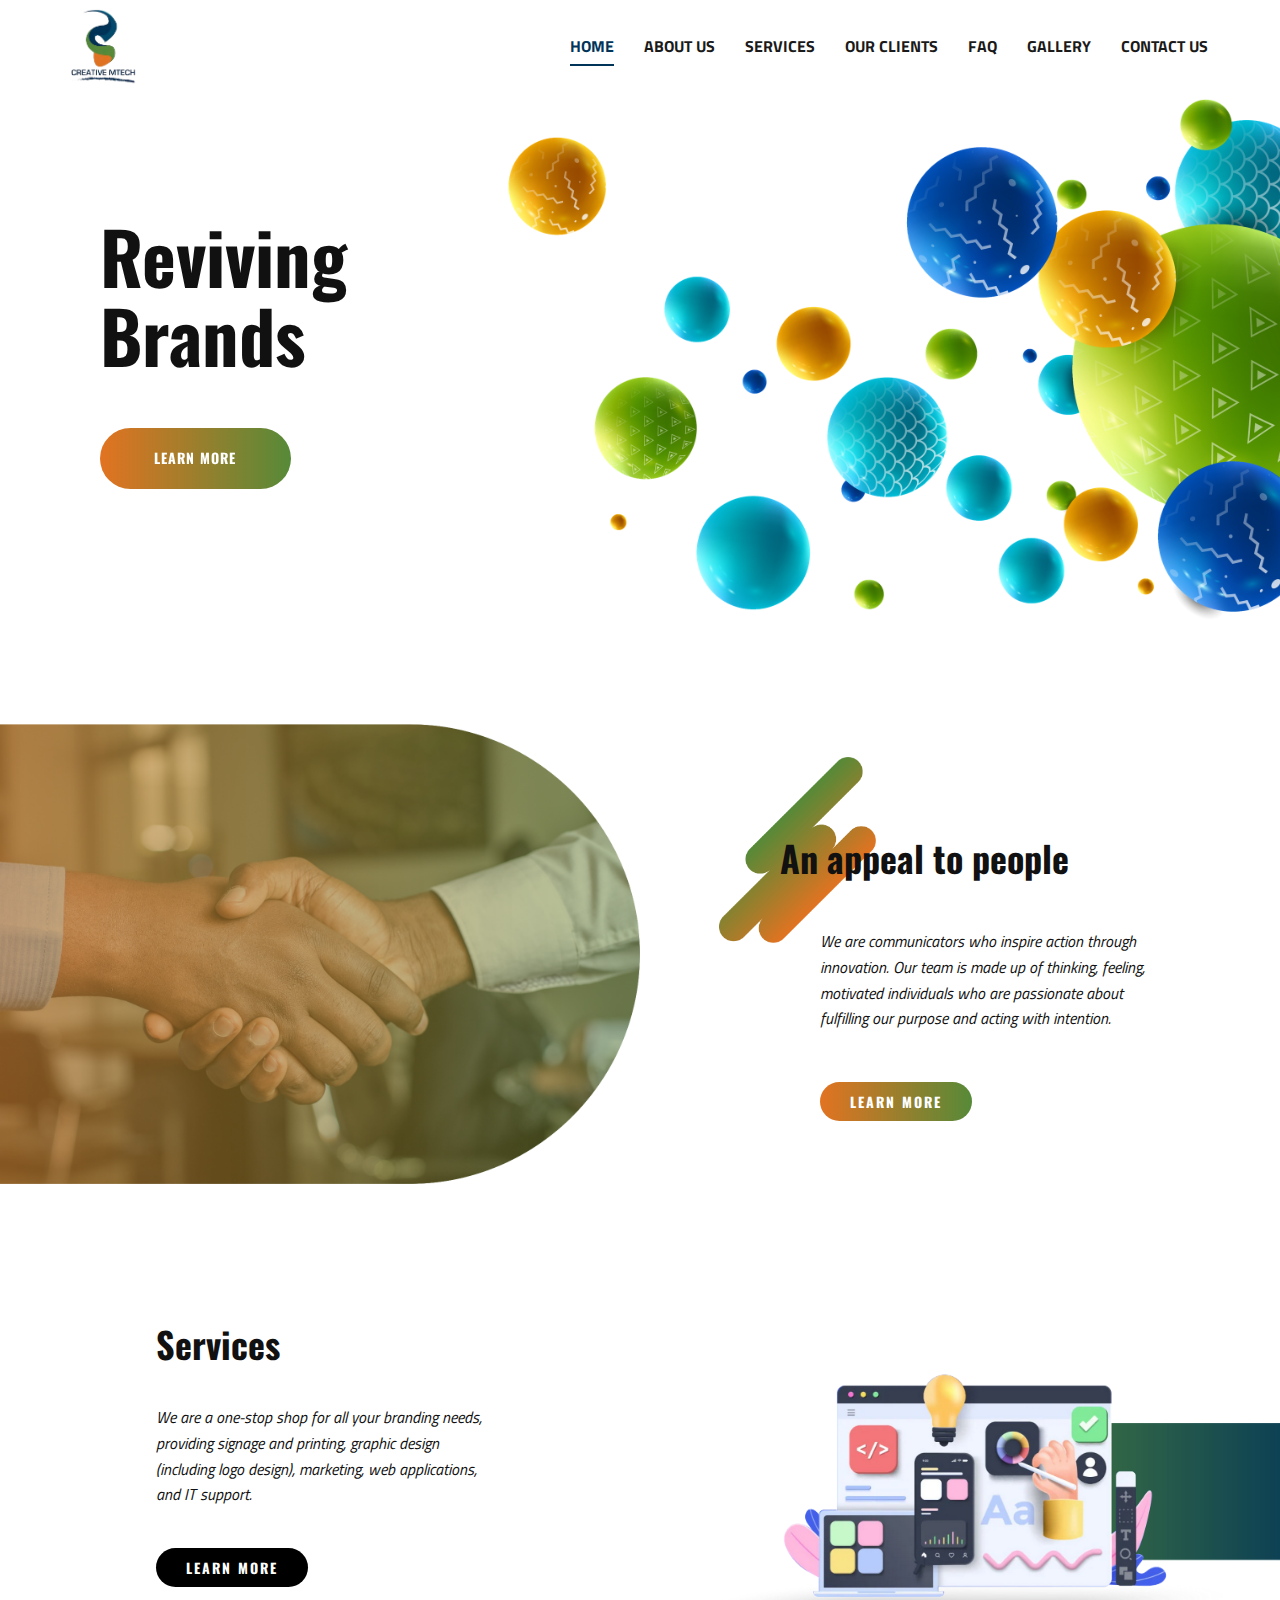
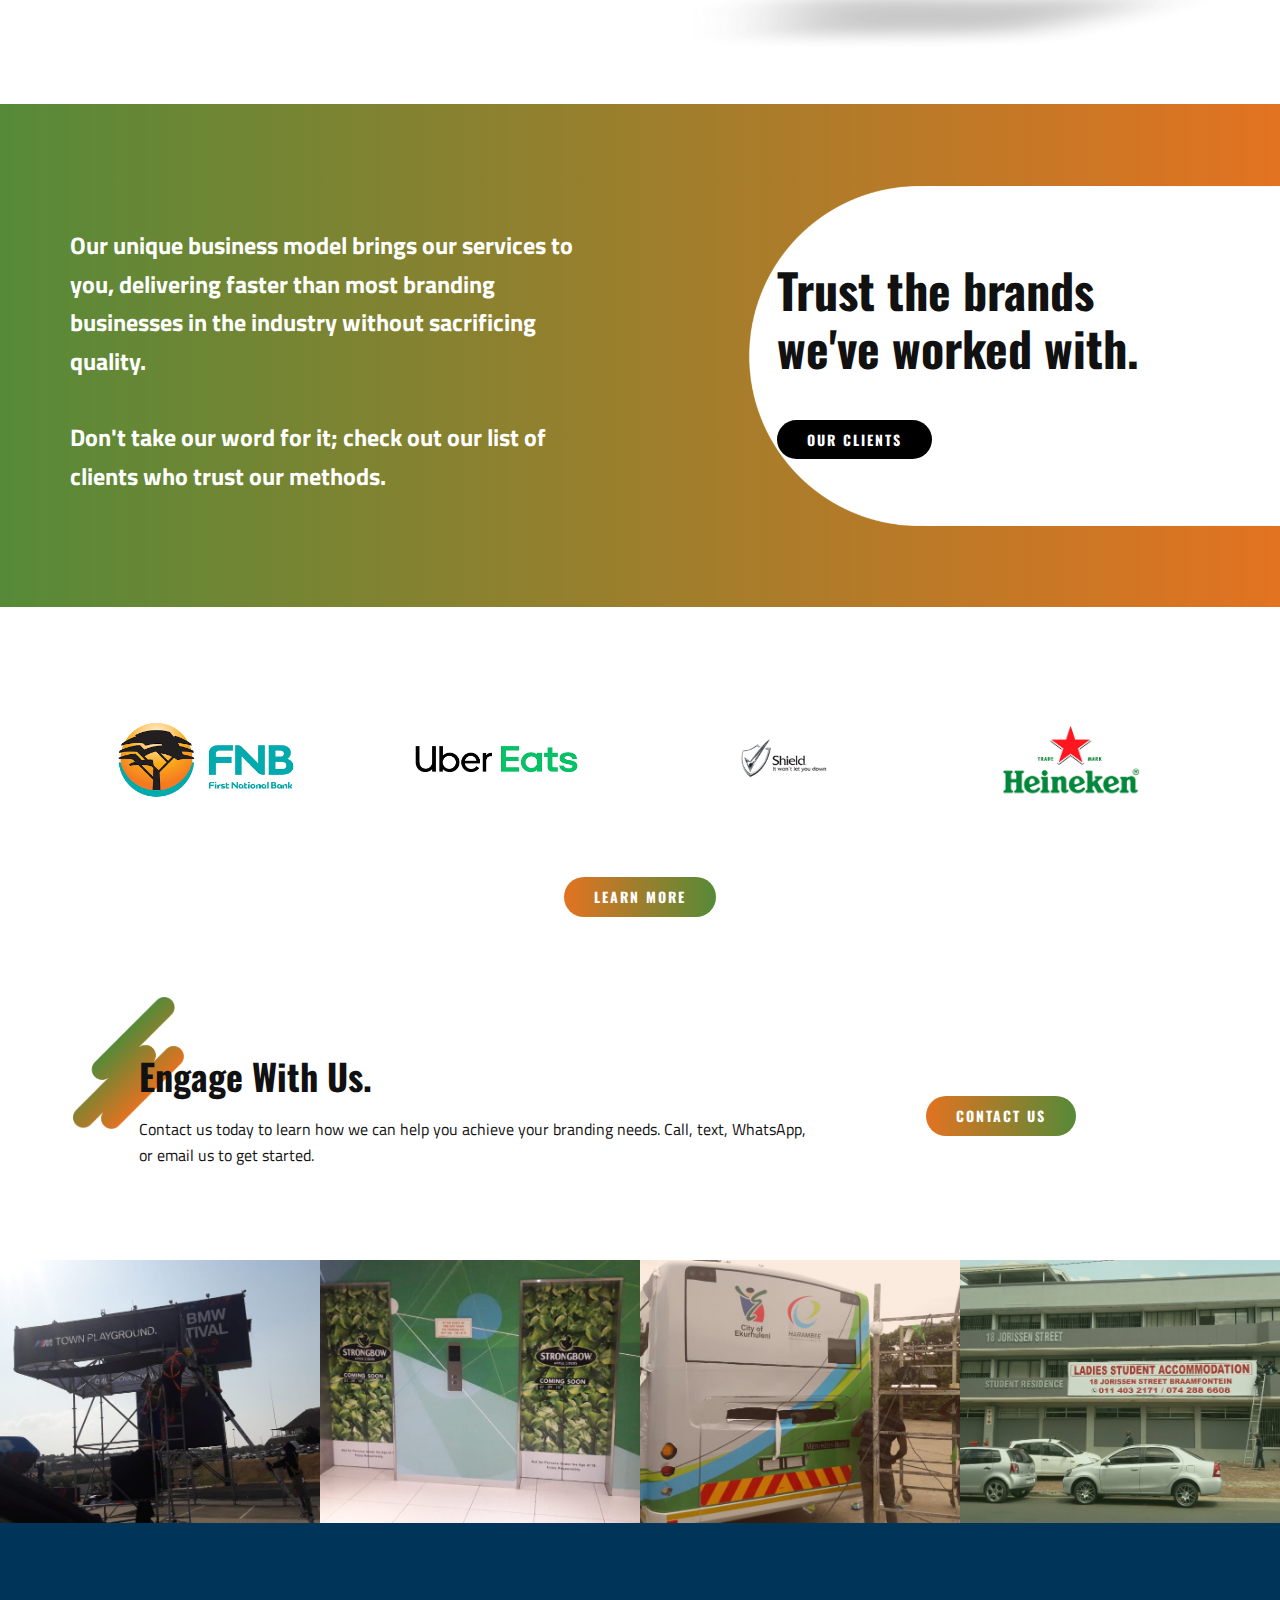
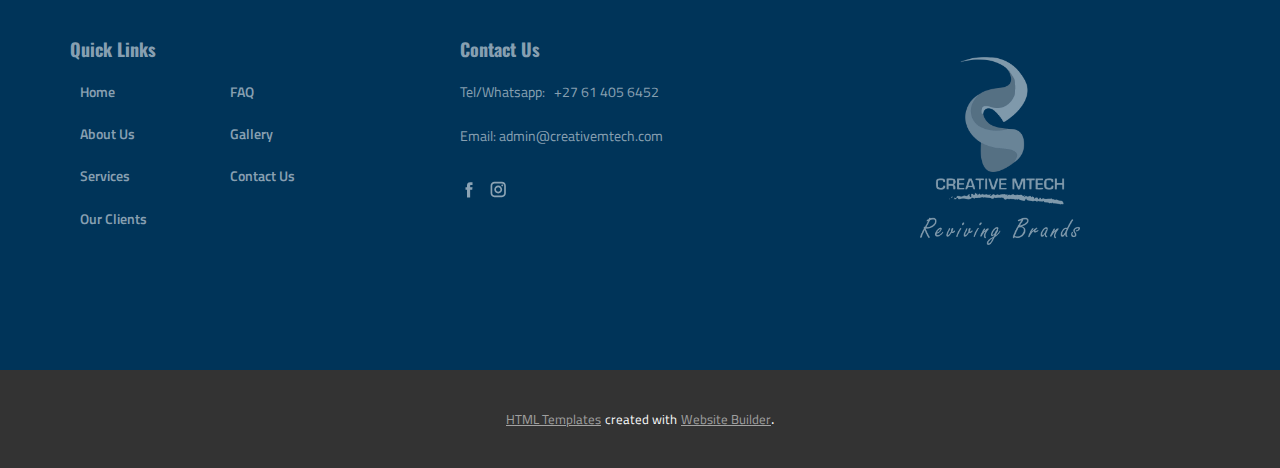
==== index.html @ c4553549 "First Setup" ====
<!DOCTYPE html>
<html style="font-size: 16px;" lang="en-ZA"><head>
    <meta name="viewport" content="width=device-width, initial-scale=1.0">
    <meta charset="utf-8">
    <meta name="keywords" content="Signage and printing, graphic design (including logo design), marketing, web applications, and IT support. Website design">
    <meta name="description" content="Marketing and Branding ">
    <title>Creative MTech </title>
    <link rel="stylesheet" href="nicepage.css" media="screen">
<link rel="stylesheet" href="Home.css" media="screen">
    <script class="u-script" type="text/javascript" src="jquery.js" defer=""></script>
    <script class="u-script" type="text/javascript" src="nicepage.js" defer=""></script>
    <meta name="generator" content="www.onedime.co.za">
    <meta property="og:title" content="Creative MTech">
    <meta property="og:description" content="Signage and printing, graphic design (including logo design), marketing, web applications, and IT support.">
    <meta property="og:image" content="https://www.creativemtech.com/images/cmt_logo_icon.png">
    <meta property="og:url" content="https://www.creativemtech.com/">
    <link rel="canonical" href="https://www.creativemtech.com/">
    <link id="u-theme-google-font" rel="stylesheet" href="https://fonts.googleapis.com/css?family=Oswald:200,300,400,500,600,700|Titillium+Web:200,200i,300,300i,400,400i,600,600i,700,700i,900">
    <link id="u-page-google-font" rel="stylesheet" href="https://fonts.googleapis.com/css?family=Titillium+Web:200,200i,300,300i,400,400i,600,600i,700,700i,900">
    
    
    
    
    
    
    
    
    <script type="application/ld+json">{
		"@context": "http://schema.org",
		"@type": "Organization",
		"name": "Creative MTech",
		"url": "https://www.creativemtech.com/",
		"logo": "images/cmtlogo.png",
		"sameAs": [
				"https://www.facebook.com/creativemtech?mibextid=ZbWKwL",
				"https://instagram.com/creativemtech?igshid=NTc4MTIwNjQ2YQ=="
		]
}</script>
    <meta name="theme-color" content="#35ced0">
    <meta property="og:type" content="website">
  <meta data-intl-tel-input-cdn-path="intlTelInput/"></head>
  <body data-home-page="Home.html" data-home-page-title="Home" data-path-to-root="./" data-include-products="false" class="u-body u-xl-mode" data-lang="en"><header class="u-clearfix u-header u-sticky u-sticky-e55b u-white u-header" id="sec-e213"><div class="u-clearfix u-sheet u-sheet-1">
        <a href="Home.html" class="u-image u-logo u-image-1" data-image-width="286" data-image-height="334" title="Home">
          <img src="images/cmtlogo.png" class="u-logo-image u-logo-image-1">
        </a>
        <nav class="u-menu u-menu-dropdown u-offcanvas u-menu-1" data-responsive-from="MD">
          <div class="menu-collapse u-custom-font u-font-titillium-web" style="font-size: 1rem; letter-spacing: 0px; text-transform: uppercase; font-weight: 700;">
            <a class="u-button-style u-custom-active-border-color u-custom-active-color u-custom-border u-custom-border-color u-custom-borders u-custom-hover-border-color u-custom-hover-color u-custom-left-right-menu-spacing u-custom-padding-bottom u-custom-text-active-color u-custom-text-color u-custom-text-hover-color u-custom-top-bottom-menu-spacing u-file-icon u-nav-link u-text-active-palette-1-base u-text-custom-color-1 u-text-hover-palette-2-base u-file-icon-1" href="#">
              <img src="images/8336402-62b15e34.png" alt="">
            </a>
          </div>
          <div class="u-custom-menu u-nav-container">
            <ul class="u-custom-font u-font-titillium-web u-nav u-spacing-30 u-unstyled u-nav-1"><li class="u-nav-item"><a class="u-border-2 u-border-active-custom-color-1 u-border-hover-custom-color-1 u-border-no-left u-border-no-right u-border-no-top u-button-style u-nav-link u-text-active-custom-color-1 u-text-grey-90 u-text-hover-custom-color-1" href="Home.html" style="padding: 10px 0px;">Home</a>
</li><li class="u-nav-item"><a class="u-border-2 u-border-active-custom-color-1 u-border-hover-custom-color-1 u-border-no-left u-border-no-right u-border-no-top u-button-style u-nav-link u-text-active-custom-color-1 u-text-grey-90 u-text-hover-custom-color-1" href="About.html" style="padding: 10px 0px;">About Us</a>
</li><li class="u-nav-item"><a class="u-border-2 u-border-active-custom-color-1 u-border-hover-custom-color-1 u-border-no-left u-border-no-right u-border-no-top u-button-style u-nav-link u-text-active-custom-color-1 u-text-grey-90 u-text-hover-custom-color-1" href="Services.html" style="padding: 10px 0px;">Services</a>
</li><li class="u-nav-item"><a class="u-border-2 u-border-active-custom-color-1 u-border-hover-custom-color-1 u-border-no-left u-border-no-right u-border-no-top u-button-style u-nav-link u-text-active-custom-color-1 u-text-grey-90 u-text-hover-custom-color-1" href="Clients.html" style="padding: 10px 0px;">Our Clients</a>
</li><li class="u-nav-item"><a class="u-border-2 u-border-active-custom-color-1 u-border-hover-custom-color-1 u-border-no-left u-border-no-right u-border-no-top u-button-style u-nav-link u-text-active-custom-color-1 u-text-grey-90 u-text-hover-custom-color-1" style="padding: 10px 0px;">FAQ</a>
</li><li class="u-nav-item"><a class="u-border-2 u-border-active-custom-color-1 u-border-hover-custom-color-1 u-border-no-left u-border-no-right u-border-no-top u-button-style u-nav-link u-text-active-custom-color-1 u-text-grey-90 u-text-hover-custom-color-1" style="padding: 10px 0px;">Gallery</a>
</li><li class="u-nav-item"><a class="u-border-2 u-border-active-custom-color-1 u-border-hover-custom-color-1 u-border-no-left u-border-no-right u-border-no-top u-button-style u-nav-link u-text-active-custom-color-1 u-text-grey-90 u-text-hover-custom-color-1" href="Contact.html" style="padding: 10px 2px 10px 0px;">Contact Us</a>
</li></ul>
          </div>
          <div class="u-custom-menu u-nav-container-collapse">
            <div class="u-container-style u-custom-color-1 u-inner-container-layout u-opacity u-opacity-95 u-sidenav">
              <div class="u-inner-container-layout u-sidenav-overflow">
                <div class="u-menu-close"></div>
                <ul class="u-align-center u-nav u-popupmenu-items u-unstyled u-nav-2"><li class="u-nav-item"><a class="u-button-style u-nav-link" href="Home.html">Home</a>
</li><li class="u-nav-item"><a class="u-button-style u-nav-link" href="About.html">About Us</a>
</li><li class="u-nav-item"><a class="u-button-style u-nav-link" href="Services.html">Services</a>
</li><li class="u-nav-item"><a class="u-button-style u-nav-link" href="Clients.html">Our Clients</a>
</li><li class="u-nav-item"><a class="u-button-style u-nav-link">FAQ</a>
</li><li class="u-nav-item"><a class="u-button-style u-nav-link">Gallery</a>
</li><li class="u-nav-item"><a class="u-button-style u-nav-link" href="Contact.html">Contact Us</a>
</li></ul>
              </div>
            </div>
            <div class="u-black u-menu-overlay u-opacity u-opacity-70"></div>
          </div>
        </nav>
      </div></header> 
    <section class="u-align-center u-clearfix u-section-1" id="carousel_ece0">
      <div class="data-layout-selected u-clearfix u-layout-wrap u-layout-wrap-1">
        <div class="u-layout">
          <div class="u-layout-row">
            <div class="u-align-left u-container-align-left-xl u-container-style u-layout-cell u-size-19-lg u-size-19-md u-size-19-sm u-size-19-xs u-size-21-xl u-layout-cell-1" data-animation-name="customAnimationIn" data-animation-duration="1500" data-animation-delay="250">
              <div class="u-container-layout u-container-layout-1">
                <h1 class="u-align-left u-text u-title u-text-1" data-animation-name="customAnimationIn" data-animation-duration="1500" data-animation-delay="0"><b></b>Reviving&nbsp;<br>Brands
                </h1>
                <a href="Home.html#carousel_02a8" class="u-active-palette-2-base u-align-right u-border-2 u-border-white u-btn u-button-style u-gradient u-hover-palette-2-base u-text-active-grey-15 u-text-hover-grey-10 u-btn-1" data-animation-name="customAnimationIn" data-animation-duration="1500" data-animation-delay="500">learn more</a>
              </div>
            </div>
            <div class="u-align-left u-container-style u-image u-layout-cell u-size-39-xl u-size-41-lg u-size-41-md u-size-41-sm u-size-41-xs u-image-1" data-animation-name="customAnimationIn" data-animation-duration="1500" data-animation-delay="500" data-image-width="3126" data-image-height="2084">
              <div class="u-container-layout u-container-layout-2"></div>
            </div>
          </div>
        </div>
      </div>
    </section>
    <section class="u-clearfix u-white u-section-2" id="carousel_02a8">
      <div class="data-layout-selected u-clearfix u-expanded-width u-layout-wrap u-layout-wrap-1">
        <div class="u-layout">
          <div class="u-layout-row">
            <div class="u-container-style u-image u-layout-cell u-size-30 u-image-1" data-image-width="1994" data-image-height="1141">
              <div class="u-container-layout u-valign-middle u-container-layout-1"></div>
            </div>
            <div class="u-container-style u-layout-cell u-size-30 u-layout-cell-2">
              <div class="u-container-layout u-valign-middle-lg u-valign-middle-md u-valign-middle-xl u-container-layout-2">
                <div class="custom-expanded u-container-style u-group u-group-1">
                  <div class="u-container-layout u-valign-middle-lg u-valign-middle-md u-valign-middle-xl u-container-layout-3">
                    <img src="images/cmt_green_orange_gradient_element.png" alt="" class="u-image u-image-contain u-image-default u-image-2" data-image-width="485" data-image-height="577">
                    <h2 class="u-text u-text-1">An appeal to people</h2>
                    <p class="u-text u-text-2"> We are communicators who inspire action through innovation. Our team is made up of thinking, feeling, motivated individuals who are passionate about fulfilling our purpose and acting with intention.</p>
                    <a href="About.html" class="u-border-none u-btn u-button-style u-btn-1">learn more</a>
                  </div>
                </div>
              </div>
            </div>
          </div>
        </div>
      </div>
    </section>
    <section class="u-clearfix u-valign-middle u-section-3" id="carousel_3074">
      <div class="data-layout-selected u-clearfix u-expanded-width u-layout-wrap u-layout-wrap-1">
        <div class="u-layout">
          <div class="u-layout-row">
            <div class="u-container-style u-layout-cell u-size-30 u-layout-cell-1">
              <div class="u-container-layout u-container-layout-1">
                <div class="u-align-left u-container-style u-expanded-width-lg u-expanded-width-md u-expanded-width-sm u-expanded-width-xs u-group u-group-1">
                  <div class="u-container-layout u-valign-middle u-container-layout-2">
                    <h2 class="u-text u-text-1">Services</h2>
                    <p class="u-text u-text-2"> We are a one-stop shop for all your branding needs, providing signage and printing, graphic design (including logo design), marketing, web applications, and IT support.</p>
                    <a href="Services.html" class="u-black u-btn u-button-style u-btn-1">learn more</a>
                  </div>
                </div>
              </div>
            </div>
            <div class="u-container-style u-image u-layout-cell u-size-30 u-image-1" data-image-width="6350" data-image-height="4172">
              <div class="u-container-layout u-container-layout-3"></div>
            </div>
          </div>
        </div>
      </div>
    </section>
    <section class="u-clearfix u-gradient u-valign-middle-md u-valign-middle-sm u-section-4" id="sec-7379">
      <div class="data-layout-selected u-clearfix u-expanded-width u-layout-wrap u-layout-wrap-1">
        <div class="u-layout">
          <div class="u-layout-row">
            <div class="u-container-style u-layout-cell u-left-cell u-size-30 u-layout-cell-1">
              <div class="u-container-layout u-container-layout-1">
                <div class="u-container-style u-group u-group-1">
                  <div class="u-container-layout">
                    <p class="u-text u-text-body-alt-color u-text-default u-text-1"> Our unique business model brings our services to you, delivering faster than most branding businesses in the industry without sacrificing quality.<br>
                      <br>Don't take our word for it; check out our list of clients who trust our methods.
                    </p>
                  </div>
                </div>
              </div>
            </div>
            <div class="u-container-style u-image u-layout-cell u-right-cell u-size-30 u-image-1">
              <div class="u-container-layout u-valign-middle-lg u-valign-middle-md u-valign-middle-xl u-container-layout-3">
                <div class="u-align-left u-container-style u-group u-group-2">
                  <div class="u-container-layout u-container-layout-4">
                    <h2 class="u-text u-text-2">Trust the brands we've worked with.</h2>
                    <a href="Clients.html" class="u-black u-btn u-button-style u-btn-1">our clients</a>
                  </div>
                </div>
              </div>
            </div>
          </div>
        </div>
      </div>
    </section>
    <section class="u-align-center u-clearfix u-section-5" id="sec-d085">
      <div class="u-clearfix u-sheet u-sheet-1">
        <div class="u-expanded-width u-list u-list-1">
          <div class="u-repeater u-repeater-1">
            <div class="u-container-style u-list-item u-repeater-item">
              <div class="u-container-layout u-similar-container u-valign-middle u-container-layout-1">
                <img alt="" class="u-expanded-width-xs u-image u-image-contain u-image-default u-image-1" data-image-width="352" data-image-height="143" src="images/FNB.png">
              </div>
            </div>
            <div class="u-container-style u-list-item u-repeater-item">
              <div class="u-container-layout u-similar-container u-valign-middle u-container-layout-2">
                <img alt="" class="u-expanded-width-xs u-image u-image-contain u-image-default u-image-2" data-image-width="324" data-image-height="155" src="images/Ubereatlogo.png">
              </div>
            </div>
            <div class="u-container-style u-list-item u-repeater-item">
              <div class="u-container-layout u-similar-container u-valign-middle u-container-layout-3">
                <img alt="" class="u-expanded-width-xs u-image u-image-contain u-image-default u-image-3" data-image-width="360" data-image-height="240" src="images/SHIELD.jpg">
              </div>
            </div>
            <div class="u-container-style u-list-item u-repeater-item">
              <div class="u-container-layout u-similar-container u-valign-middle u-container-layout-4">
                <img alt="" class="u-expanded-width-xs u-image u-image-contain u-image-default u-image-4" data-image-width="298" data-image-height="169" src="images/HEINEKEN.png">
              </div>
            </div>
          </div>
        </div>
        <a href="Clients.html" class="u-align-center u-border-none u-btn u-button-style u-btn-1">learn more</a>
      </div>
    </section>
    <section class="u-clearfix u-valign-middle-md u-section-6" id="sec-d75f">
      <div class="data-layout-selected u-clearfix u-expanded-width u-layout-wrap u-layout-wrap-1">
        <div class="u-layout">
          <div class="u-layout-row">
            <div class="u-container-style u-layout-cell u-size-42 u-layout-cell-1">
              <div class="u-container-layout u-valign-top-xl u-container-layout-1">
                <div class="custom-expanded u-container-align-left-lg u-container-align-left-md u-container-align-left-sm u-container-align-left-xs u-container-style u-group u-group-1">
                  <div class="u-container-layout">
                    <img src="images/cmt_green_orange_gradient_element.png" alt="" class="u-image u-image-contain u-image-default u-image-1" data-image-width="485" data-image-height="577">
                    <h2 class="u-align-left-lg u-align-left-md u-align-left-sm u-align-left-xs u-text u-text-1">Engage With Us.</h2>
                    <p class="u-align-left-lg u-align-left-md u-align-left-sm u-align-left-xs u-text u-text-2"> Contact us today to learn how we can help you achieve your branding needs. Call, text, WhatsApp, or email us to get started.</p>
                  </div>
                </div>
              </div>
            </div>
            <div class="u-container-style u-layout-cell u-size-18 u-layout-cell-2">
              <div class="u-container-layout u-valign-middle u-container-layout-3">
                <a href="Contact.html" class="u-align-center u-border-none u-btn u-button-style u-btn-1">contact us</a>
              </div>
            </div>
          </div>
        </div>
      </div>
      <div class="data-layout-selected u-clearfix u-expanded-width u-layout-wrap u-layout-wrap-2">
        <div class="u-gutter-0 u-layout">
          <div class="u-layout-row">
            <div class="u-container-style u-image u-layout-cell u-size-15 u-image-2" data-image-width="1032" data-image-height="581">
              <div class="u-container-layout"></div>
            </div>
            <div class="u-container-style u-image u-layout-cell u-size-15 u-image-3" data-image-width="1032" data-image-height="581">
              <div class="u-container-layout"></div>
            </div>
            <div class="u-container-style u-image u-layout-cell u-shading u-size-15 u-image-4" data-image-width="1032" data-image-height="581">
              <div class="u-container-layout"></div>
            </div>
            <div class="u-container-style u-hover-feature u-image u-layout-cell u-shading u-size-15 u-image-5" data-image-width="1032" data-image-height="581">
              <div class="u-container-layout u-container-layout-7"></div>
            </div>
          </div>
        </div>
      </div>
      
    </section>
    
    
    
    <footer class="u-clearfix u-custom-color-1 u-footer" id="sec-6381"><div class="u-clearfix u-sheet u-valign-middle u-sheet-1">
        <div class="data-layout-selected u-clearfix u-expanded-width u-gutter-30 u-layout-wrap u-layout-wrap-1">
          <div class="u-gutter-0 u-layout">
            <div class="u-layout-row">
              <div class="u-align-left u-container-style u-layout-cell u-left-cell u-size-20 u-size-20-md u-layout-cell-1">
                <div class="u-container-layout u-container-layout-1">
                  <h6 class="u-text u-text-custom-color-4 u-text-1">Quick Links</h6>
                  <div class="u-expanded-width u-table u-table-responsive u-table-1">
                    <table class="u-table-entity">
                      <colgroup>
                        <col width="50%">
                        <col width="50%">
                      </colgroup>
                      <tbody class="u-table-body u-table-body-1">
                        <tr style="height: 25px;">
                          <td class="u-table-cell">
                            <a class="u-active-none u-border-none u-btn u-button-link u-button-style u-custom-font u-font-titillium-web u-hover-none u-none u-text-custom-color-4 u-btn-1" href="Home.html">Home</a>
                          </td>
                          <td class="u-table-cell">
                            <a class="u-active-none u-border-none u-btn u-button-link u-button-style u-custom-font u-hover-none u-none u-text-custom-color-4 u-text-font u-btn-2" href="faq.html">FAQ</a>
                          </td>
                        </tr>
                        <tr style="height: 28px;">
                          <td class="u-table-cell u-text-custom-color-4">
                            <a class="u-active-none u-border-none u-btn u-button-link u-button-style u-custom-font u-font-titillium-web u-hover-none u-none u-text-custom-color-4 u-btn-3" href="About.html">About Us</a>
                          </td>
                          <td class="u-table-cell">
                            <a class="u-active-none u-border-none u-btn u-button-link u-button-style u-custom-font u-hover-none u-none u-text-custom-color-4 u-text-font u-btn-4" href="gallery.html">Gallery</a>
                          </td>
                        </tr>
                        <tr style="height: 25px;">
                          <td class="u-table-cell">
                            <a class="u-active-none u-border-none u-btn u-button-link u-button-style u-custom-font u-hover-none u-none u-text-custom-color-4 u-text-font u-btn-5" href="Services.html">Services</a>
                          </td>
                          <td class="u-table-cell">
                            <a class="u-active-none u-border-none u-btn u-button-link u-button-style u-custom-font u-hover-none u-none u-text-custom-color-4 u-text-font u-btn-6" href="Contact.html">Contact Us</a>
                          </td>
                        </tr>
                        <tr style="height: 25px;">
                          <td class="u-table-cell">
                            <a class="u-active-none u-border-none u-btn u-button-link u-button-style u-custom-font u-hover-none u-none u-text-custom-color-4 u-text-font u-btn-7" href="Clients.html">Our Clients</a>
                          </td>
                          <td class="u-table-cell"></td>
                        </tr>
                      </tbody>
                    </table>
                  </div>
                </div>
              </div>
              <div class="u-align-left u-container-style u-layout-cell u-size-20 u-size-20-md u-layout-cell-2">
                <div class="u-container-layout u-container-layout-2">
                  <h6 class="u-text u-text-custom-color-4 u-text-2">Contact Us</h6>
                  <p class="u-small-text u-text u-text-custom-color-4 u-text-variant u-text-3">Tel/Whatsapp:&nbsp; &nbsp;+27
61 405 6452<br>
                    <br>Email: admin@creativemtech.com<br>
                  </p>
                  <div class="u-social-icons u-spacing-10 u-social-icons-1">
                    <a class="u-social-url" target="_blank" href="https://www.facebook.com/creativemtech?mibextid=ZbWKwL" title="creativemtech"><span class="u-icon u-icon-circle u-social-facebook u-social-icon u-text-custom-color-4 u-icon-1"><svg class="u-svg-link" preserveAspectRatio="xMidYMin slice" viewBox="0 0 112.2 112.2" style="undefined"><use xmlns:xlink="http://www.w3.org/1999/xlink" xlink:href="#svg-51cd"></use></svg><svg x="0px" y="0px" viewBox="0 0 112.2 112.2" enable-background="new 0 0 112.2 112.2" xml:space="preserve" id="svg-51cd" class="u-svg-content"><path d="M75.5,28.8H65.4c-1.5,0-4,0.9-4,4.3v9.4h13.9l-1.5,15.8H61.4v45.1H42.8V58.3h-8.8V42.4h8.8V32.2 c0-7.4,3.4-18.8,18.8-18.8h13.8v15.4H75.5z"></path></svg></span>
                    </a>
                    <a class="u-social-url" target="_blank" href="https://instagram.com/creativemtech?igshid=NTc4MTIwNjQ2YQ==" title="creativemtech"><span class="u-icon u-icon-circle u-social-icon u-social-instagram u-text-custom-color-4 u-icon-2"><svg class="u-svg-link" preserveAspectRatio="xMidYMin slice" viewBox="0 0 112.2 112.2" style="undefined"><use xmlns:xlink="http://www.w3.org/1999/xlink" xlink:href="#svg-e03b"></use></svg><svg x="0px" y="0px" viewBox="0 0 112.2 112.2" enable-background="new 0 0 112.2 112.2" xml:space="preserve" id="svg-e03b" class="u-svg-content"><path d="M55.9,32.9c-12.8,0-23.2,10.4-23.2,23.2s10.4,23.2,23.2,23.2s23.2-10.4,23.2-23.2S68.7,32.9,55.9,32.9z M55.9,69.4c-7.4,0-13.3-6-13.3-13.3c-0.1-7.4,6-13.3,13.3-13.3s13.3,6,13.3,13.3C69.3,63.5,63.3,69.4,55.9,69.4z"></path><path d="M79.7,26.8c-3,0-5.4,2.5-5.4,5.4s2.5,5.4,5.4,5.4c3,0,5.4-2.5,5.4-5.4S82.7,26.8,79.7,26.8z"></path><path d="M78.2,11H33.5C21,11,10.8,21.3,10.8,33.7v44.7c0,12.6,10.2,22.8,22.7,22.8h44.7c12.6,0,22.7-10.2,22.7-22.7 V33.7C100.8,21.1,90.6,11,78.2,11z M91,78.4c0,7.1-5.8,12.8-12.8,12.8H33.5c-7.1,0-12.8-5.8-12.8-12.8V33.7 c0-7.1,5.8-12.8,12.8-12.8h44.7c7.1,0,12.8,5.8,12.8,12.8V78.4z"></path></svg></span>
                    </a>
                  </div>
                </div>
              </div>
              <div class="u-align-left u-container-style u-layout-cell u-right-cell u-size-20 u-size-20-md u-layout-cell-3">
                <div class="u-container-layout u-container-layout-3">
                  <a href="Home.html" class="u-align-center u-image u-logo u-opacity u-opacity-50 u-image-1" src="" data-image-width="1056" data-image-height="1236" title="Home">
                    <img src="images/cmtlogo_fulll_white.png" class="u-logo-image u-logo-image-1">
                  </a>
                </div>
              </div>
            </div>
          </div>
        </div>
      </div></footer>
    <section class="u-backlink u-clearfix u-grey-80">
      <a class="u-link" href="https://nicepage.com/html-templates" target="_blank">
        <span>HTML Templates</span>
      </a>
      <p class="u-text">
        <span>created with</span>
      </p>
      <a class="u-link" href="https://nicepage.cc" target="_blank">
        <span>Website Builder</span>
      </a>. 
    </section>
  
</body></html>
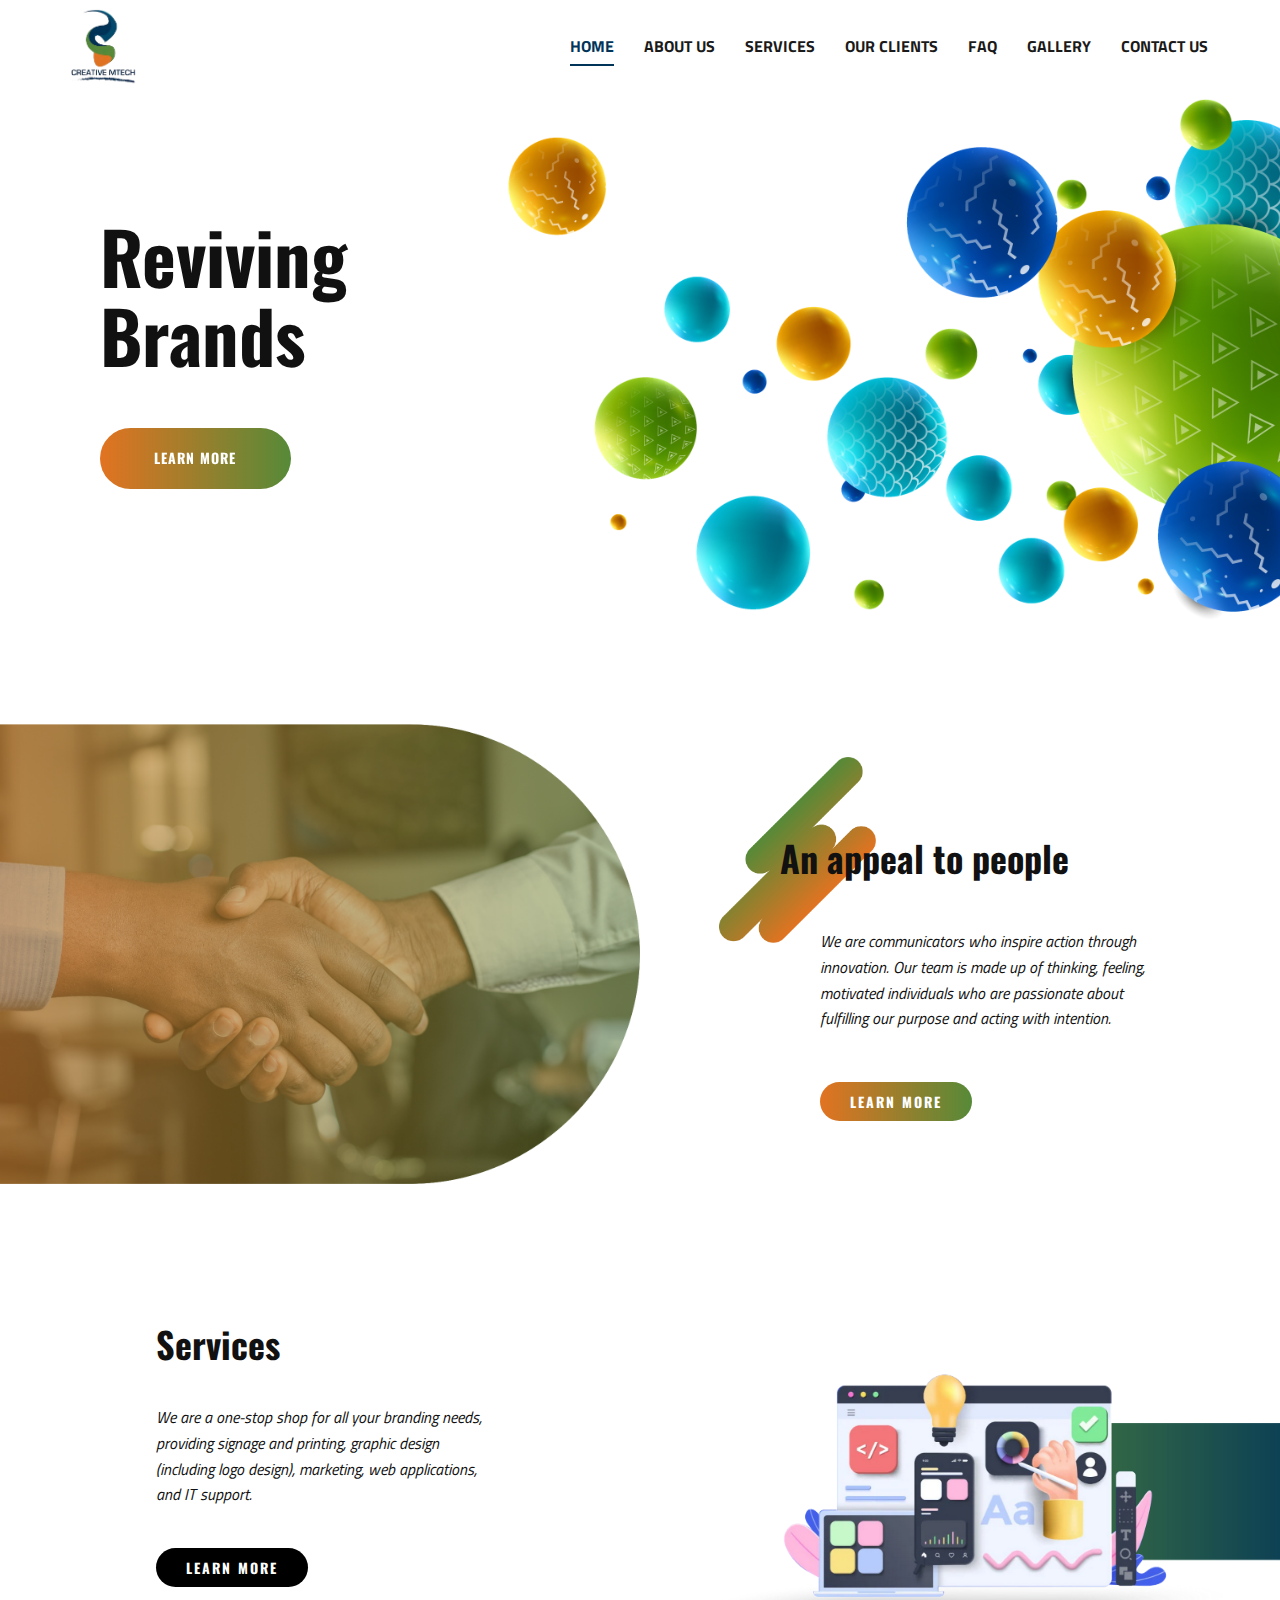
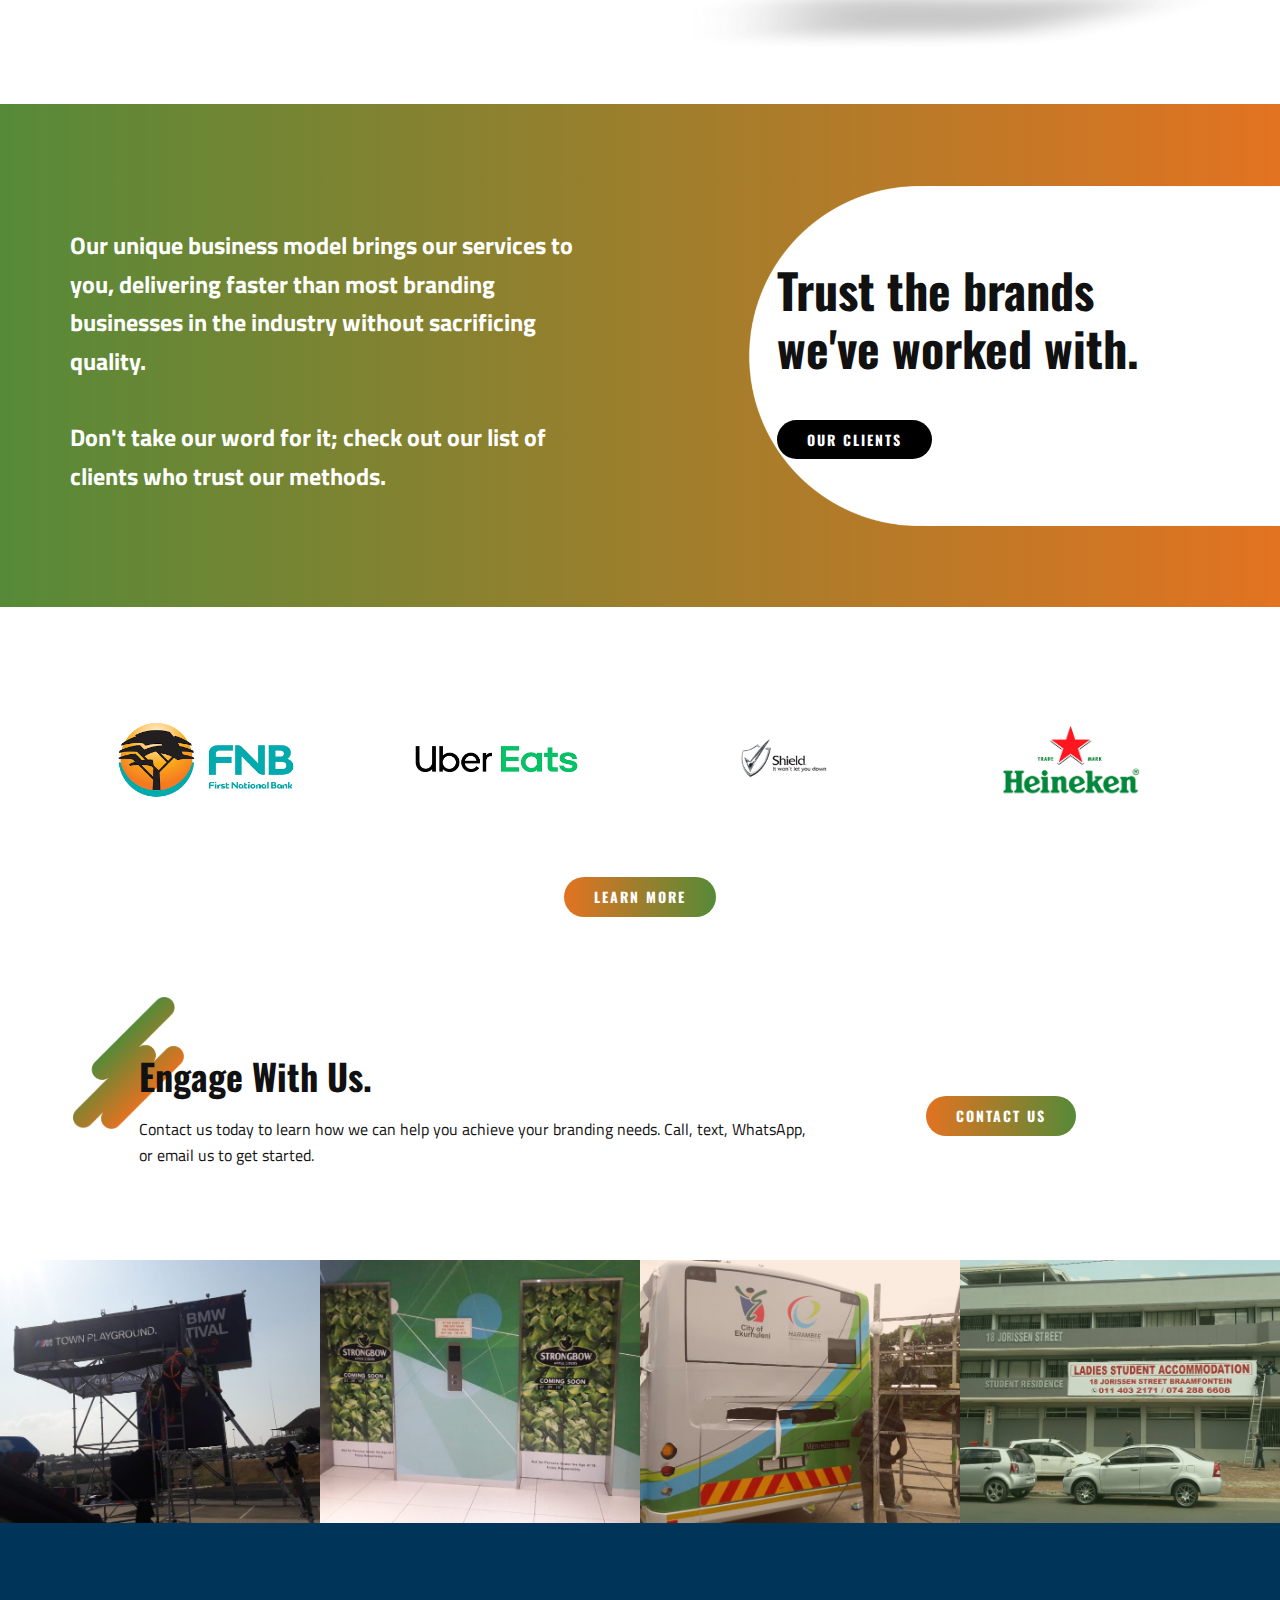
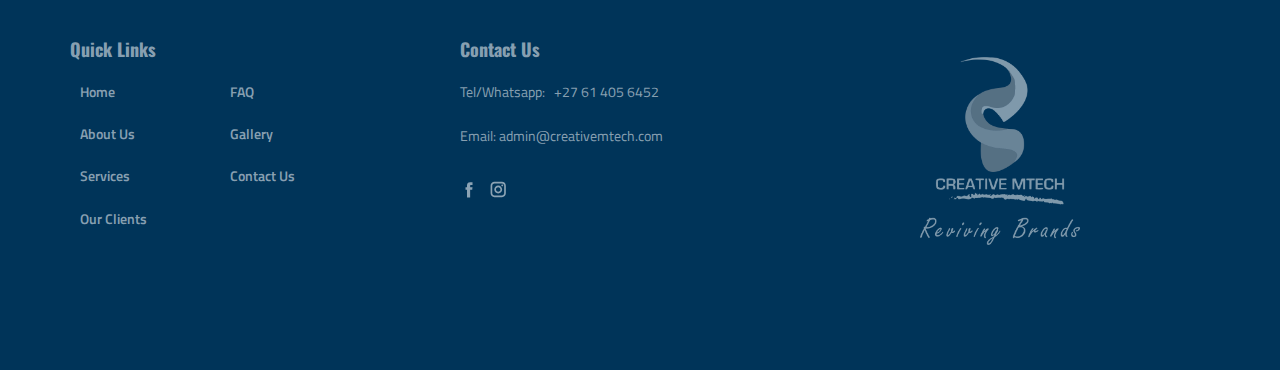
==== commit 6426aa09: "Initial stuff" ====
--- a/index.html
+++ b/index.html
@@ -15,16 +15,17 @@
     <meta property="og:image" content="https://www.creativemtech.com/images/cmt_logo_icon.png">
     <meta property="og:url" content="https://www.creativemtech.com/">
     <link rel="canonical" href="https://www.creativemtech.com/">
+    <link rel="icon" href="images/favicon.ico">
     <link id="u-theme-google-font" rel="stylesheet" href="https://fonts.googleapis.com/css?family=Oswald:200,300,400,500,600,700|Titillium+Web:200,200i,300,300i,400,400i,600,600i,700,700i,900">
     <link id="u-page-google-font" rel="stylesheet" href="https://fonts.googleapis.com/css?family=Titillium+Web:200,200i,300,300i,400,400i,600,600i,700,700i,900">
-    
-    
-    
-    
-    
-    
-    
-    
+
+
+
+
+
+
+
+
     <script type="application/ld+json">{
 		"@context": "http://schema.org",
 		"@type": "Organization",
@@ -76,7 +77,7 @@
             <div class="u-black u-menu-overlay u-opacity u-opacity-70"></div>
           </div>
         </nav>
-      </div></header> 
+      </div></header>
     <section class="u-align-center u-clearfix u-section-1" id="carousel_ece0">
       <div class="data-layout-selected u-clearfix u-layout-wrap u-layout-wrap-1">
         <div class="u-layout">
@@ -239,11 +240,11 @@
           </div>
         </div>
       </div>
-      
-    </section>
-    
-    
-    
+
+    </section>
+
+
+
     <footer class="u-clearfix u-custom-color-1 u-footer" id="sec-6381"><div class="u-clearfix u-sheet u-valign-middle u-sheet-1">
         <div class="data-layout-selected u-clearfix u-expanded-width u-gutter-30 u-layout-wrap u-layout-wrap-1">
           <div class="u-gutter-0 u-layout">
@@ -319,16 +320,6 @@
           </div>
         </div>
       </div></footer>
-    <section class="u-backlink u-clearfix u-grey-80">
-      <a class="u-link" href="https://nicepage.com/html-templates" target="_blank">
-        <span>HTML Templates</span>
-      </a>
-      <p class="u-text">
-        <span>created with</span>
-      </p>
-      <a class="u-link" href="https://nicepage.cc" target="_blank">
-        <span>Website Builder</span>
-      </a>. 
-    </section>
-  
-</body></html>+
+
+</body></html>
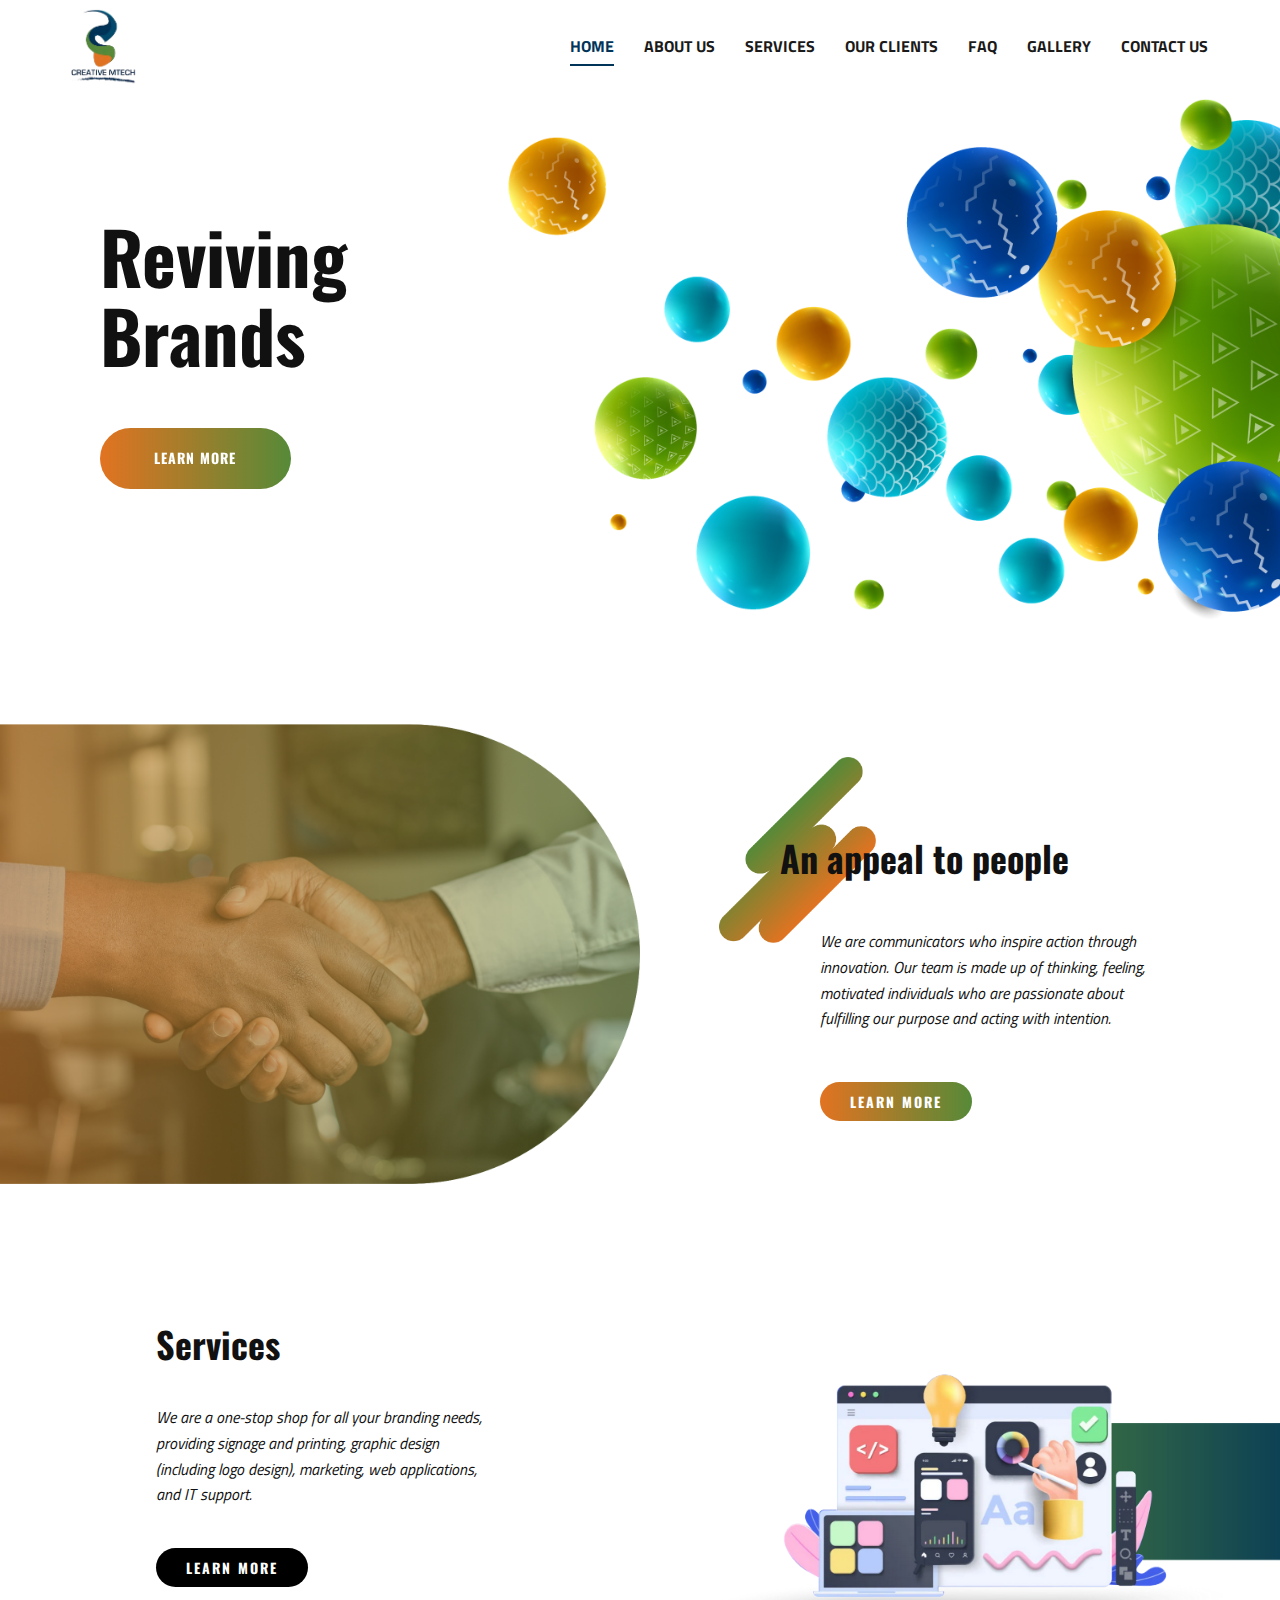
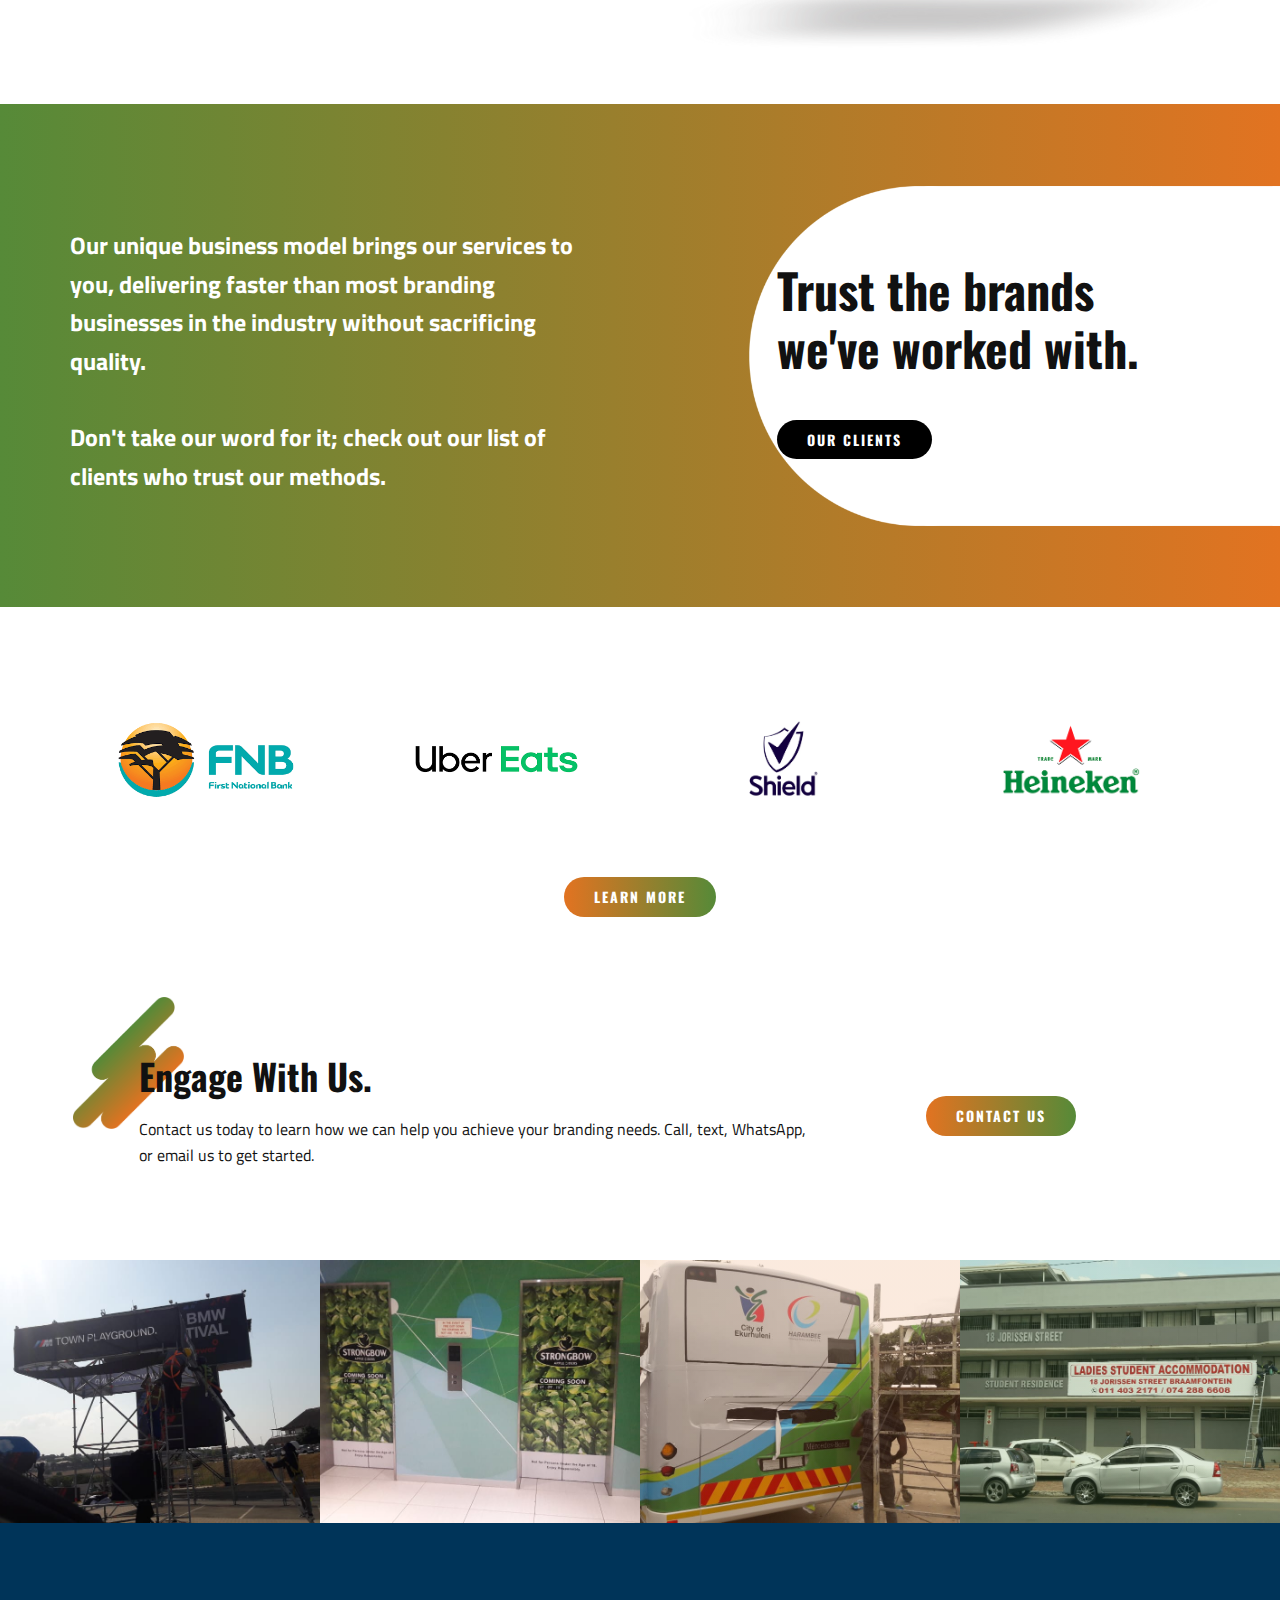
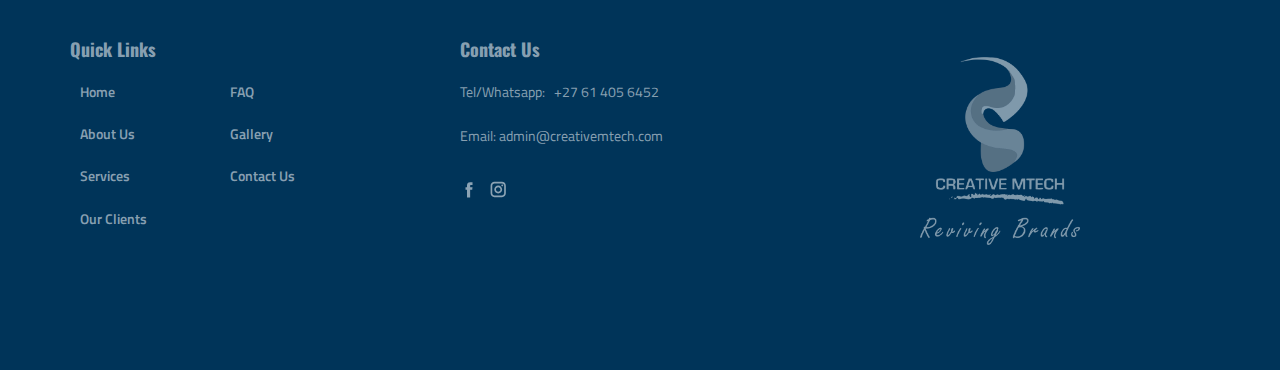
==== commit fd140f66: "logo updates" ====
--- a/index.html
+++ b/index.html
@@ -55,8 +55,8 @@
 </li><li class="u-nav-item"><a class="u-border-2 u-border-active-custom-color-1 u-border-hover-custom-color-1 u-border-no-left u-border-no-right u-border-no-top u-button-style u-nav-link u-text-active-custom-color-1 u-text-grey-90 u-text-hover-custom-color-1" href="About.html" style="padding: 10px 0px;">About Us</a>
 </li><li class="u-nav-item"><a class="u-border-2 u-border-active-custom-color-1 u-border-hover-custom-color-1 u-border-no-left u-border-no-right u-border-no-top u-button-style u-nav-link u-text-active-custom-color-1 u-text-grey-90 u-text-hover-custom-color-1" href="Services.html" style="padding: 10px 0px;">Services</a>
 </li><li class="u-nav-item"><a class="u-border-2 u-border-active-custom-color-1 u-border-hover-custom-color-1 u-border-no-left u-border-no-right u-border-no-top u-button-style u-nav-link u-text-active-custom-color-1 u-text-grey-90 u-text-hover-custom-color-1" href="Clients.html" style="padding: 10px 0px;">Our Clients</a>
-</li><li class="u-nav-item"><a class="u-border-2 u-border-active-custom-color-1 u-border-hover-custom-color-1 u-border-no-left u-border-no-right u-border-no-top u-button-style u-nav-link u-text-active-custom-color-1 u-text-grey-90 u-text-hover-custom-color-1" style="padding: 10px 0px;">FAQ</a>
-</li><li class="u-nav-item"><a class="u-border-2 u-border-active-custom-color-1 u-border-hover-custom-color-1 u-border-no-left u-border-no-right u-border-no-top u-button-style u-nav-link u-text-active-custom-color-1 u-text-grey-90 u-text-hover-custom-color-1" style="padding: 10px 0px;">Gallery</a>
+</li><li class="u-nav-item"><a class="u-border-2 u-border-active-custom-color-1 u-border-hover-custom-color-1 u-border-no-left u-border-no-right u-border-no-top u-button-style u-nav-link u-text-active-custom-color-1 u-text-grey-90 u-text-hover-custom-color-1" href="faq.html"  style="padding: 10px 0px;">FAQ</a>
+</li><li class="u-nav-item"><a class="u-border-2 u-border-active-custom-color-1 u-border-hover-custom-color-1 u-border-no-left u-border-no-right u-border-no-top u-button-style u-nav-link u-text-active-custom-color-1 u-text-grey-90 u-text-hover-custom-color-1" href="gallery.html"  style="padding: 10px 0px;">Gallery</a>
 </li><li class="u-nav-item"><a class="u-border-2 u-border-active-custom-color-1 u-border-hover-custom-color-1 u-border-no-left u-border-no-right u-border-no-top u-button-style u-nav-link u-text-active-custom-color-1 u-text-grey-90 u-text-hover-custom-color-1" href="Contact.html" style="padding: 10px 2px 10px 0px;">Contact Us</a>
 </li></ul>
           </div>
@@ -68,8 +68,8 @@
 </li><li class="u-nav-item"><a class="u-button-style u-nav-link" href="About.html">About Us</a>
 </li><li class="u-nav-item"><a class="u-button-style u-nav-link" href="Services.html">Services</a>
 </li><li class="u-nav-item"><a class="u-button-style u-nav-link" href="Clients.html">Our Clients</a>
-</li><li class="u-nav-item"><a class="u-button-style u-nav-link">FAQ</a>
-</li><li class="u-nav-item"><a class="u-button-style u-nav-link">Gallery</a>
+</li><li class="u-nav-item"><a class="u-button-style u-nav-link" href="faq.html">FAQ</a>
+</li><li class="u-nav-item"><a class="u-button-style u-nav-link" href="gallery.html">Gallery</a>
 </li><li class="u-nav-item"><a class="u-button-style u-nav-link" href="Contact.html">Contact Us</a>
 </li></ul>
               </div>
@@ -186,7 +186,7 @@
             </div>
             <div class="u-container-style u-list-item u-repeater-item">
               <div class="u-container-layout u-similar-container u-valign-middle u-container-layout-3">
-                <img alt="" class="u-expanded-width-xs u-image u-image-contain u-image-default u-image-3" data-image-width="360" data-image-height="240" src="images/SHIELD.jpg">
+                <img alt="" class="u-expanded-width-xs u-image u-image-contain u-image-default u-image-3" data-image-width="360" data-image-height="240" src="images/SHIELD.webp">
               </div>
             </div>
             <div class="u-container-style u-list-item u-repeater-item">
--- a/nicepage.css
+++ b/nicepage.css
@@ -2973,7 +2973,7 @@
   --step-icon-border-width: 0;
   --step-icon-border-radius: 0;
   --step-icon-size: 0;
-  
+
 }
 .u-form-progress-inner {
   display: flex;
@@ -14591,6 +14591,7 @@
   object-fit: contain;
   width: 100%;
   height: 100%;
+  transform: scaleX(-1);
 }
 .u-back-to-top {
   position: fixed;
@@ -19562,9 +19563,9 @@
   --animation-custom_in-scale: 1;
   --animation-custom_in-rotate: 0deg;
   --animation-custom_in-opacity: 0;
-  
-  
-  
+
+
+
 }
 @keyframes bounce {
   from,
@@ -21077,11 +21078,11 @@
 }
 /*end-commonstyles animation*/
 .animated.u-absolute-hcenter {
-  
+
   --animation-custom_in-translate_x: -50% !important;
 }
 .animated.u-absolute-vcenter {
-  
+
   --animation-custom_in-translate_y: -50% !important;
 }
 .u-cookies-consent {
@@ -41304,8 +41305,8 @@
             color: #003459 !important;
         }
 
-        
-        
+
+
         .u-custom-color-2,
         .u-body.u-custom-color-2,
         section.u-custom-color-2:before,
@@ -41374,8 +41375,8 @@
             color: #e27321 !important;
         }
 
-        
-        
+
+
         .u-custom-color-3,
         .u-body.u-custom-color-3,
         section.u-custom-color-3:before,
@@ -41444,8 +41445,8 @@
             color: #568a38 !important;
         }
 
-        
-        
+
+
         .u-custom-color-4,
         .u-body.u-custom-color-4,
         section.u-custom-color-4:before,
@@ -41514,9 +41515,9 @@
             color: rgba(255,255,255,0.55) !important;
         }
 
-        
 
-        
+
+
         .u-border-custom-color-1,
         .u-border-custom-color-1.u-input,
         .u-border-custom-color-1.u-field-input.u-field-input,
@@ -41566,8 +41567,8 @@
         {
             border-color: #002f50 !important;
         }
-        
-        
+
+
         .u-border-custom-color-2,
         .u-border-custom-color-2.u-input,
         .u-border-custom-color-2.u-field-input.u-field-input,
@@ -41617,8 +41618,8 @@
         {
             border-color: #ce671b !important;
         }
-        
-        
+
+
         .u-border-custom-color-3,
         .u-border-custom-color-3.u-input,
         .u-border-custom-color-3.u-field-input.u-field-input,
@@ -41668,8 +41669,8 @@
         {
             border-color: #4d7c32 !important;
         }
-        
-        
+
+
         .u-border-custom-color-4,
         .u-border-custom-color-4.u-input,
         .u-border-custom-color-4.u-field-input.u-field-input,
@@ -41719,9 +41720,9 @@
         {
             border-color: rgba(230,230,230,0.55) !important;
         }
-        
 
-        
+
+
         .u-text-custom-color-1,
         .u-input.u-text-custom-color-1,
         .u-input.u-text-custom-color-1[class*="u-border-"],
@@ -41790,8 +41791,8 @@
         {
             color: #003459 !important;
         }
-        
-        
+
+
         .u-text-custom-color-2,
         .u-input.u-text-custom-color-2,
         .u-input.u-text-custom-color-2[class*="u-border-"],
@@ -41860,8 +41861,8 @@
         {
             color: #e27321 !important;
         }
-        
-        
+
+
         .u-text-custom-color-3,
         .u-input.u-text-custom-color-3,
         .u-input.u-text-custom-color-3[class*="u-border-"],
@@ -41930,8 +41931,8 @@
         {
             color: #568a38 !important;
         }
-        
-        
+
+
         .u-text-custom-color-4,
         .u-input.u-text-custom-color-4,
         .u-input.u-text-custom-color-4[class*="u-border-"],
@@ -42003,129 +42004,129 @@
 
         .u-body
         {
-        
-        
-        
-        
-        
-        
-        
-        
-        
-        
-        
-        
-        
-        
-        
-        
-        
-        
-        
-        
-        
-        
-        
-        
-        
-        
-        
-        
-        
-        
-        
-        
-        
-        
-        
-        
-        
-        
-        
-        
-        
-        
-        
-        
-        
-        
-        
-        
-        
-        
-        
-        
-        
-        
-        
-        
-        
-        
-        
-        
-        
-        
-        
-        
-        
-        
-        
-        
-        
-        
-        
-        
-        
-        
-        
-        
-        
-        
-        
-        
-        
-        
-        
-        
-        
-        
-        
-        
-        
-        
-        
-        
-        
-        
-        
-        
-        
-        
-        
-        
-        
-        
-        
-        
-        
-        
-        
-        
+
+
+
+
+
+
+
+
+
+
+
+
+
+
+
+
+
+
+
+
+
+
+
+
+
+
+
+
+
+
+
+
+
+
+
+
+
+
+
+
+
+
+
+
+
+
+
+
+
+
+
+
+
+
+
+
+
+
+
+
+
+
+
+
+
+
+
+
+
+
+
+
+
+
+
+
+
+
+
+
+
+
+
+
+
+
+
+
+
+
+
+
+
+
+
+
+
+
+
+
+
+
+
+
+
+
+
+
         --theme-sheet-width-xl: 1140px;
         --theme-sheet-width-lg: 940px;
         --theme-sheet-width-md: 720px;
         --theme-sheet-width-sm: 540px;
         --theme-sheet-width-xs: 340px;
-        
-        
-        
-        
-        
-        
-        
-        
-        
-        
+
+
+
+
+
+
+
+
+
+
         }
 
         /** common-rules **/
@@ -42294,7 +42295,7 @@
         /*end-media rules*/
         /** publish-rules **/
 
-        
+
 
         /** cms-rules **/
         /*begin-responsive rules*/
@@ -42384,7 +42385,7 @@
         color: #000000;
         }
         /** alt-color-rules **/
-    
+
 
 
 /*end-variables sitestylecss*/
@@ -42708,6 +42709,6 @@
   }
 }
 
- /*begin-variables base-font-size*/ 
+ /*begin-variables base-font-size*/
  html { font-size: 16px; }
- /*end-variables base-font-size*/+ /*end-variables base-font-size*/
